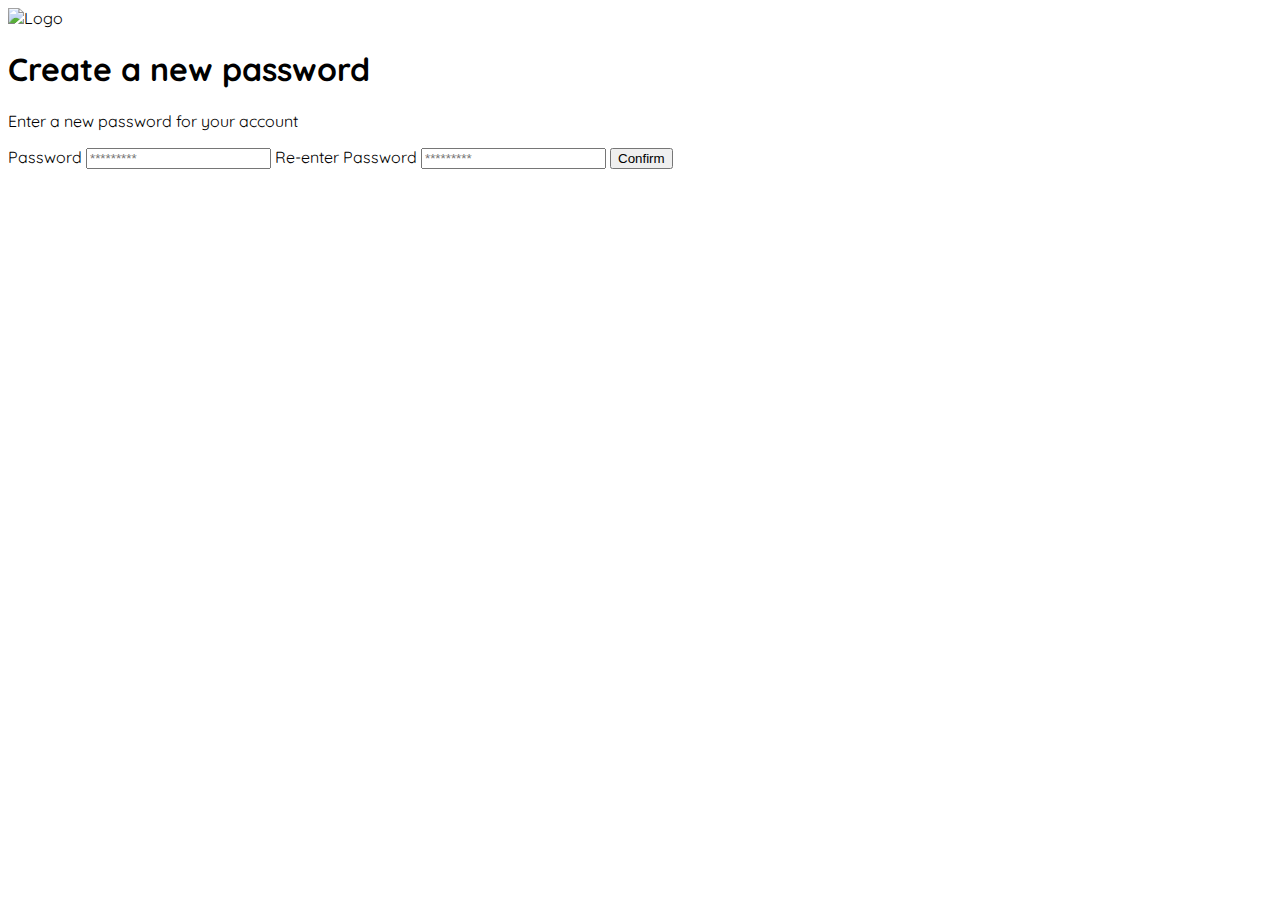
==== class1.html @ 48a14c21 "add login page" ====
<!DOCTYPE html>
<html lang="en">
<head>
    <meta charset="UTF-8">
    <meta http-equiv="X-UA-Compatible" content="IE=edge">
    <meta name="viewport" content="width=device-width, initial-scale=1.0">
    <link rel="stylesheet" href="style.css">
    <link rel="preconnect" href="https://fonts.googleapis.com">
    <link rel="preconnect" href="https://fonts.gstatic.com" crossorigin>
    <link href="https://fonts.googleapis.com/css2?family=Quicksand:wght@300;500;700&display=swap" rel="stylesheet">
    <title>Document</title>
</head>
<body>
    <div class="login">
        <div class="form__container">
            <img class="log" src="" alt="Logo">

            <h1 class="tittle">Create a new password</h1>
            <p class="subtitle">Enter a new password for your account</p>
            <form class="form" action="/">
                <label class="label" for="password">Password</label>
                <input class="input input__password" type="password" id="password" placeholder="*********" >

                <label class="label" for="new__password">Re-enter Password</label>
                <input class="input input__password" type="password" id="new__password" placeholder="*********" >

                <input class="primary__button login__button" type="submit" value="Confirm">
            </form>
        </div>
    </div>
</body>
</html>
---- style.css ----
:root {
    --white: #ffffff;
    --black: #000000;
    --very-light-pink: #c7c7c7;
    --text-input-field: #f7f7f7;
    --hospital-green: #acd9b2;
}

body {
    font-family: 'Quicksand', sans-serif;
}
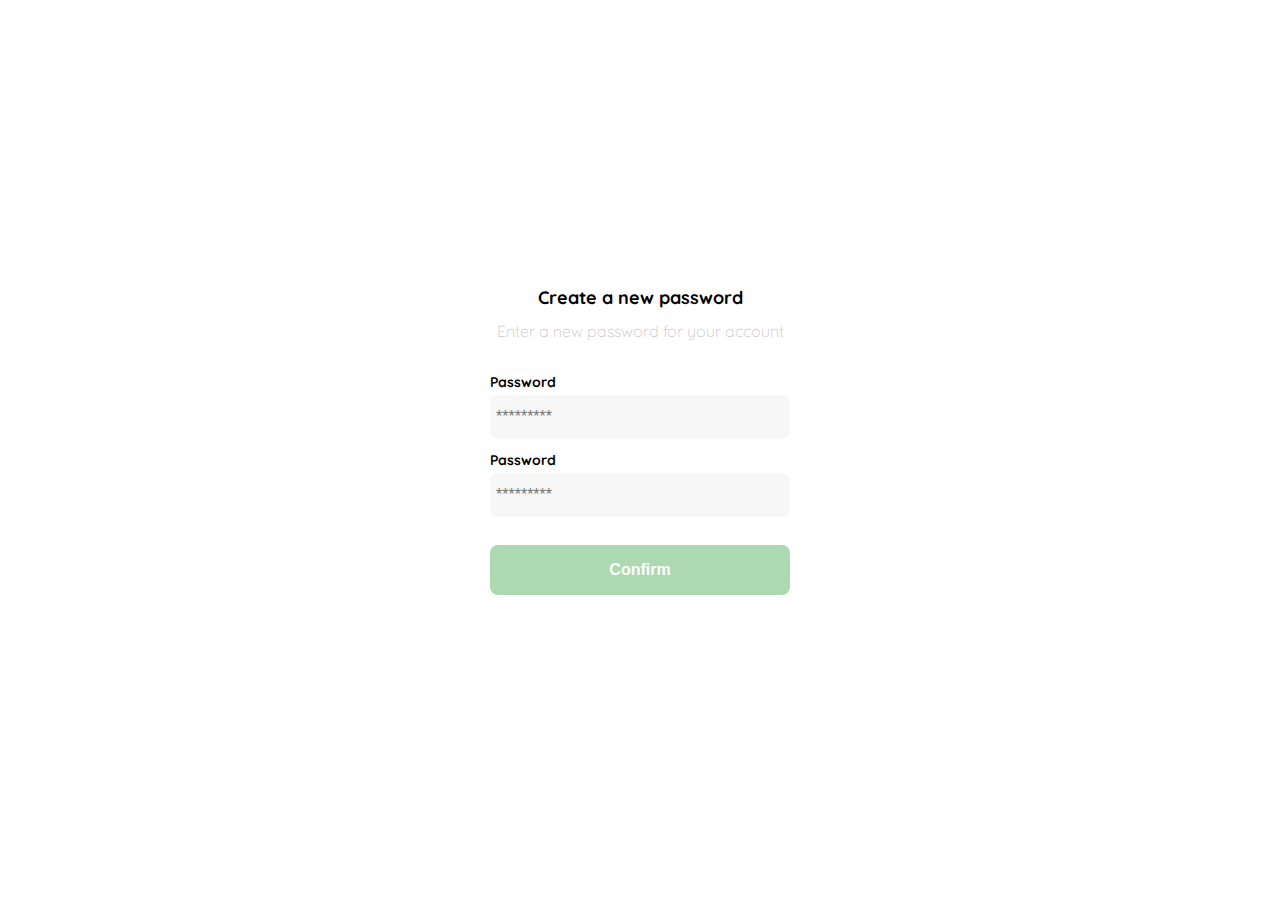
==== commit ddaa3901: "add styles to login page" ====
--- a/class1.html
+++ b/class1.html
@@ -13,15 +13,15 @@
 <body>
     <div class="login">
         <div class="form__container">
-            <img class="log" src="" alt="Logo">
+            <img class="logo" src="./logos/logo_yard_sale.svg" alt="Logo">
 
             <h1 class="tittle">Create a new password</h1>
             <p class="subtitle">Enter a new password for your account</p>
-            <form class="form" action="/">
+            <label class="form" action="/">
                 <label class="label" for="password">Password</label>
                 <input class="input input__password" type="password" id="password" placeholder="*********" >
 
-                <label class="label" for="new__password">Re-enter Password</label>
+                <label class="label" for="new__password">Password</label>
                 <input class="input input__password" type="password" id="new__password" placeholder="*********" >
 
                 <input class="primary__button login__button" type="submit" value="Confirm">
--- a/style.css
+++ b/style.css
@@ -4,9 +4,91 @@
     --very-light-pink: #c7c7c7;
     --text-input-field: #f7f7f7;
     --hospital-green: #acd9b2;
+    --sm: 14px;
+    --md: 16px;
+    --lg: 18px;
 }
 
 body {
     font-family: 'Quicksand', sans-serif;
+    margin: 0;
 }
 
+.login {
+    width: 100%;
+    height: 100vh;
+    display: grid;
+    place-items: center;
+}
+
+.form__container {
+    display: grid;
+    grid-template-rows: auto 1fr auto;
+    width: 300px;
+}
+
+.logo {
+    width: 150px;
+    margin-bottom: 50px;
+    justify-self: center;
+    display: none;
+}
+
+.tittle {
+    font-size: var(--lg);
+    margin-bottom: 12px;
+    text-align: center;
+}
+
+.subtitle {
+    color: var(--very-light-pink);
+    font-size: var(--md);
+    font-weight: 300;
+    margin-top: 0;
+    margin-bottom: 32px;
+    text-align: center;
+}
+
+.label {
+    font-size: var(--sm);
+    font-weight: bold;
+    margin-bottom: 4px;
+}
+
+.input {
+    background-color: var(--text-input-field);
+    border: none;
+    border-radius: 8px;
+    height: 32px;
+    font-size: var(--md);
+    padding: 6px;
+    margin-bottom: 12px;
+}
+
+.form {
+    display: flex;
+    flex-direction: column;
+}
+
+.primary__button {
+    background-color: var(--hospital-green);
+    border-radius: 8px;
+    border: none;
+    color: var(--white);
+    width: 100%;
+    cursor: pointer;
+    font-size: var(--md);
+    font-weight: bold;
+    height: 50px;
+}
+
+.login__button {
+    margin-top: 16px;
+    margin-bottom: 32px;
+}
+
+@media (max-width: 640px) {
+    .logo {
+        display: block;
+    }
+}